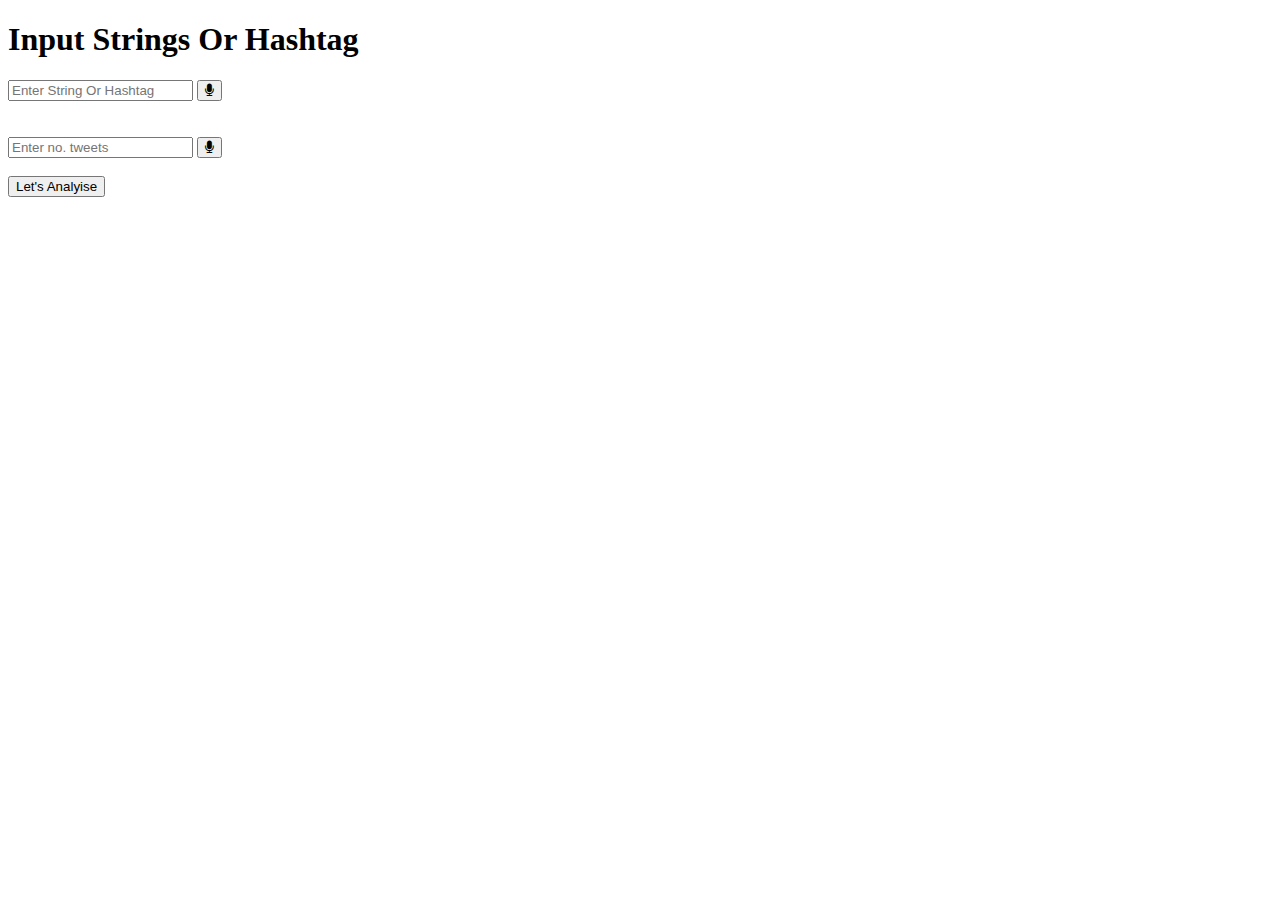
==== Input_string/templates/index.html @ 0ffcf791 "Initial commit" ====
<!DOCTYPE html>
<html lang="en">
  <head>
    <meta charset="utf-8">
    <meta http-equiv="X-UA-Compatible" content="IE=edge">
    <meta name="viewport" content="width=device-width, initial-scale=1.0">
    <meta name="description" content="">
    <meta name="author" content="">
		<link rel="shortcut icon" href="static/img/favicon1.png" type="image/x-icon"/>
    <title>Tweetment</title>

    <!-- Bootstrap core CSS -->
    <link href="static/css/bootstrap.css" rel="stylesheet">

    <!-- Custom styles for this template -->
    <link href="static/css/main.css" rel="stylesheet">

    <!-- Fonts from Google Fonts -->
	<link href='http://fonts.googleapis.com/css?family=Lato:300,400,900' rel='stylesheet' type='text/css'>
  <link rel="stylesheet" href="https://maxcdn.bootstrapcdn.com/font-awesome/4.4.0/css/font-awesome.min.css">
	<link href='https://fonts.googleapis.com/css?family=Almendra' rel='stylesheet'>	
<link href="https://fonts.googleapis.com/css?family=Rancho|Audiowide|Kaushan+Script|Libre+Barcode+128+Text|Righteous|Handlee" rel="stylesheet"> 
<link rel="stylesheet" href="https://cdnjs.cloudflare.com/ajax/libs/font-awesome/4.7.0/css/font-awesome.min.css">	

  </head>

  <body>
		
	<div id="headerwrap">
		<div class="container">
			<div class="row">		
				<div class="col-lg-6">
					<h1>Input Strings Or Hashtag</h1>
					<form class="form-inline" role="form" action="/result" method="post">
					  <div class="form-group">
							<input type="text" class="form-control" id="tweet_name" name="hashtag" placeholder="Enter String Or Hashtag">
						  <button type="button" onclick="start_voice(this.id)" class="microphone" id="voice_btn1"><i class="fa fa-microphone"></i></button>
						</div>
						<br><span id="break"> &nbsp;</span> <br>
						<div class="form-group">
							<input type="text" class="form-control" id="tweet_no" name="tweet_count" placeholder="Enter no. tweets">
							<button type="button" onclick="start_voice(this.id)" class="microphone" id="voice_btn2"><i class="fa fa-microphone"></i></button>
							</div> 
							<br>
						<button type="submit" class="btn btn-warning btn-lg" id="analyise">Let's Analyise</button> 
						
					</form>					
				</div><!-- /col-lg-6 -->

				<div class="col-lg-6">
					<img class="img-responsive" src=".../Twitter.png" alt="">
				</div><!-- /col-lg-6 -->
				
			</div><!-- /row -->
		</div><!-- /container -->
	</div><!-- /headerwrap -->

	
	
  </body>
</html>
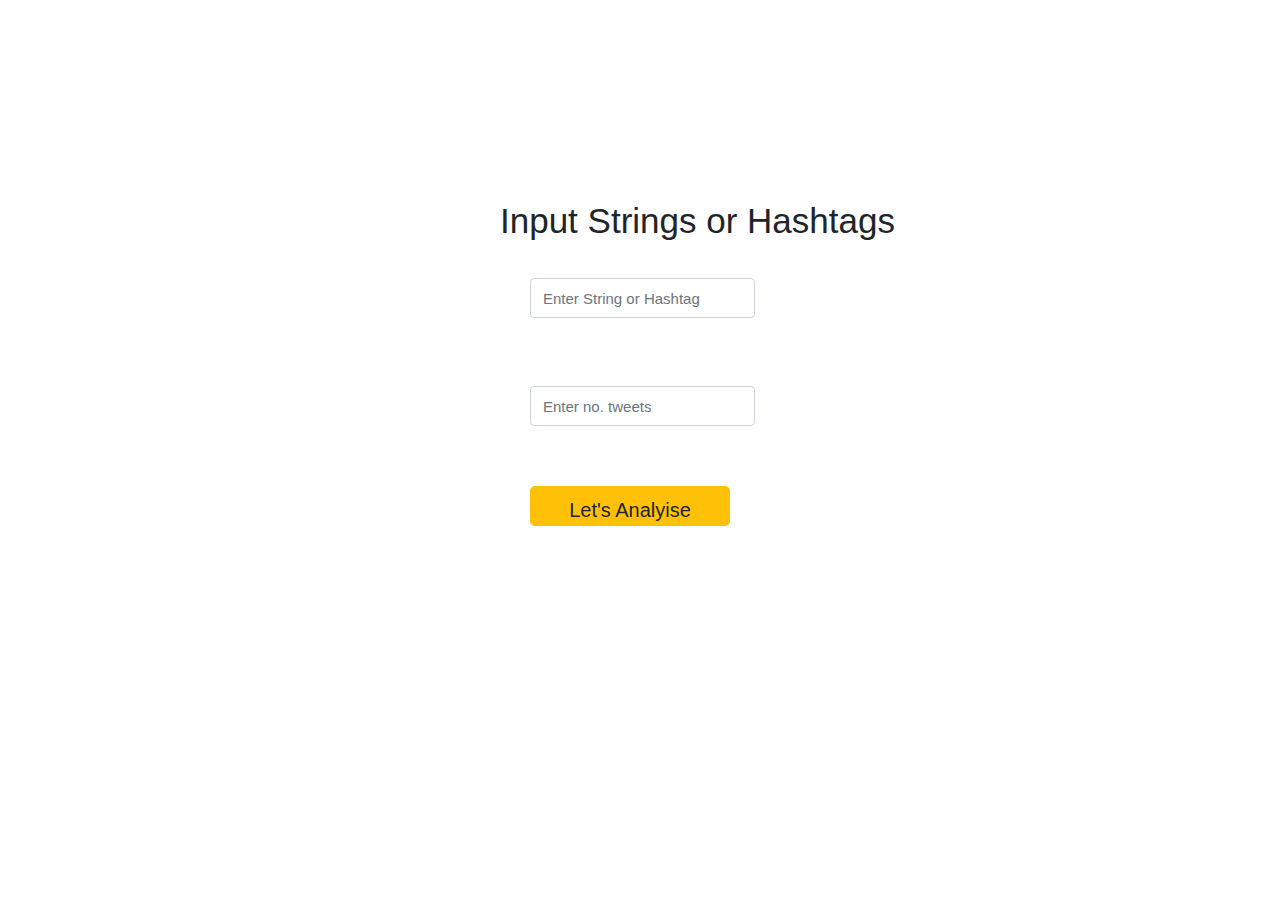
==== commit f2fdf0a7: "Update index.html" ====
--- a/Input_string/templates/index.html
+++ b/Input_string/templates/index.html
@@ -6,56 +6,85 @@
     <meta name="viewport" content="width=device-width, initial-scale=1.0">
     <meta name="description" content="">
     <meta name="author" content="">
-		<link rel="shortcut icon" href="static/img/favicon1.png" type="image/x-icon"/>
-    <title>Tweetment</title>
+		
+    <title>Input Strings or Hashtags</title>
 
     <!-- Bootstrap core CSS -->
+    <link rel="stylesheet" href="https://stackpath.bootstrapcdn.com/bootstrap/4.3.1/css/bootstrap.min.css" integrity="sha384-ggOyR0iXCbMQv3Xipma34MD+dH/1fQ784/j6cY/iJTQUOhcWr7x9JvoRxT2MZw1T" crossorigin="anonymous">
     <link href="static/css/bootstrap.css" rel="stylesheet">
 
+
     <!-- Custom styles for this template -->
-    <link href="static/css/main.css" rel="stylesheet">
+    </head>
+<style>
+	
+ body{
+      background-image: url({{ url_for('static', filename='img/twitter-funny.png') }});
+    }
 
-    <!-- Fonts from Google Fonts -->
-	<link href='http://fonts.googleapis.com/css?family=Lato:300,400,900' rel='stylesheet' type='text/css'>
-  <link rel="stylesheet" href="https://maxcdn.bootstrapcdn.com/font-awesome/4.4.0/css/font-awesome.min.css">
-	<link href='https://fonts.googleapis.com/css?family=Almendra' rel='stylesheet'>	
-<link href="https://fonts.googleapis.com/css?family=Rancho|Audiowide|Kaushan+Script|Libre+Barcode+128+Text|Righteous|Handlee" rel="stylesheet"> 
-<link rel="stylesheet" href="https://cdnjs.cloudflare.com/ajax/libs/font-awesome/4.7.0/css/font-awesome.min.css">	
-
-  </head>
-
+    body{
+      background-repeat: no-repeat;
+      background-attachment: fixed;
+      overflow:hidden;
+      background-size:     cover; 
+    }
+    .containor{
+    width: 400px;
+    margin: 200px 500px;
+    height: 400px;
+    background-color: rgba(240, 248, 255, 0.027)
+    }
+    .containor:hover{
+      background-color: rgba(184, 202, 212, 0.363);
+    }
+    .containor h1{
+      font-size: 35px;
+    }
+    .form-control {
+    height: 40px;
+    font-size: 15px;
+    width: 400px;
+    appearance: textfield;
+    margin: 20px 30px;
+  }
+  button{
+    margin: 20px 30px;
+    width: 200px;
+    height: 40px;
+  }
+  .navbar-default {
+     background-color:#53a8c7;
+    border-color: transparent;
+    }
+</style>
   <body>
-		
-	<div id="headerwrap">
-		<div class="container">
-			<div class="row">		
-				<div class="col-lg-6">
-					<h1>Input Strings Or Hashtag</h1>
-					<form class="form-inline" role="form" action="/result" method="post">
+      <!-- <div class="navbar navbar-default navbar-fixed-top">
+          <div class="container">
+            <div class="navbar-header">
+              <a class="navbar-brand" href="../../index.html"><b>Input Strings or Hashtags</b></a>
+            </div>
+          </div>
+        </div> -->
+         <div class="containor" class="shadow p-3 mb-5 bg-white rounded">
+					<h1>Input Strings or Hashtags</h1>
+					<form class="form-inline"  role="form" action="/result" method="post" align="center">
 					  <div class="form-group">
-							<input type="text" class="form-control" id="tweet_name" name="hashtag" placeholder="Enter String Or Hashtag">
-						  <button type="button" onclick="start_voice(this.id)" class="microphone" id="voice_btn1"><i class="fa fa-microphone"></i></button>
+							<input type="text" class="form-control" id="tweet_name" name="hashtag" placeholder="Enter String or Hashtag">
+						  
 						</div>
-						<br><span id="break"> &nbsp;</span> <br>
+						<br><span id="break"> &nbsp;</span> <br><br><br><br>
 						<div class="form-group">
 							<input type="text" class="form-control" id="tweet_no" name="tweet_count" placeholder="Enter no. tweets">
-							<button type="button" onclick="start_voice(this.id)" class="microphone" id="voice_btn2"><i class="fa fa-microphone"></i></button>
+							
 							</div> 
-							<br>
-						<button type="submit" class="btn btn-warning btn-lg" id="analyise">Let's Analyise</button> 
+							<br><br><br><br><br>
+						<button type="submit" class="btn btn-warning btn-lg" id="analyise">Let's Analyise</button> <br>
 						
-					</form>					
-				</div><!-- /col-lg-6 -->
-
-				<div class="col-lg-6">
-					<img class="img-responsive" src=".../Twitter.png" alt="">
-				</div><!-- /col-lg-6 -->
-				
-			</div><!-- /row -->
-		</div><!-- /container -->
-	</div><!-- /headerwrap -->
-
+          </form>	
+				</div>
 	
 	
+    <script src="https://code.jquery.com/jquery-1.10.2.min.js"></script>
+    <script src="static/js/bootstrap.min.js"></script>
   </body>
 </html>
